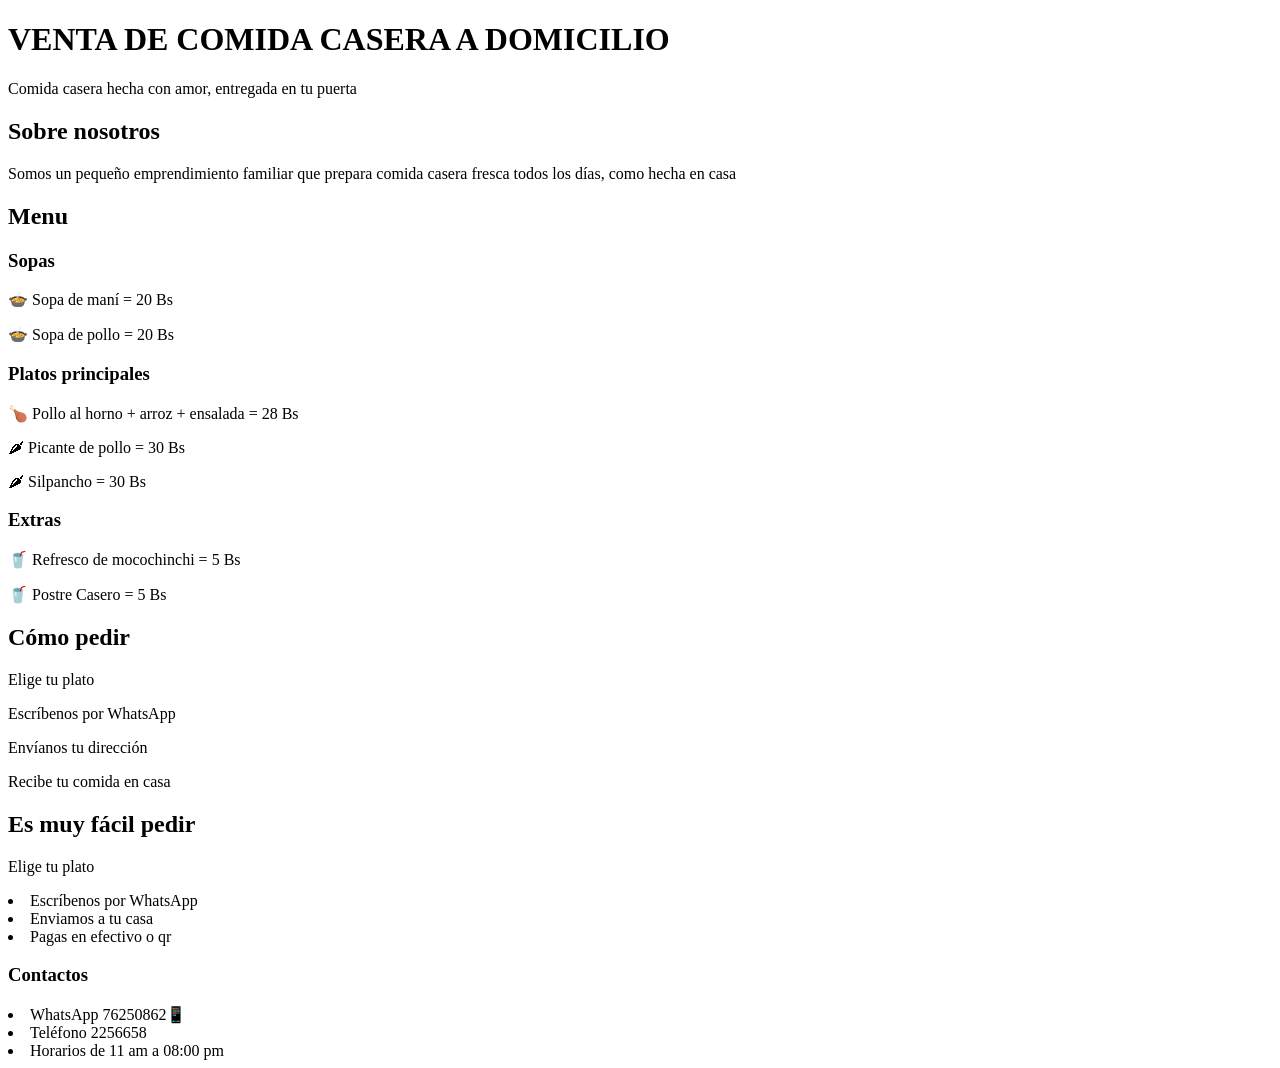
==== index.html @ 7db158ff "segundo cambio" ====
<!DOCTYPE html>
<html lang="es">

<head>
    <meta charset="UTF-8">
    <meta name="viewport" content="width=device-width, initial-scale=1.0">
    <title>MauC</title>
    <link rel="icon" type="image/x-icon" href="https://images.icon-icons.com/1115/PNG/512/1486071980-1_79325.png">
</head>

<body>
    <h1>VENTA DE COMIDA CASERA A DOMICILIO</h1>
        <p>Comida casera hecha con amor, entregada en tu puerta</p>
        <h2>Sobre nosotros</h2>
            <p>Somos un pequeño emprendimiento familiar que prepara comida casera fresca todos los días, como hecha en casa</p>
        <h2>Menu</h2>
            <h3>Sopas</h3>
                <p>🍲 Sopa de maní = 20 Bs</p>
                <p>🍲 Sopa de pollo = 20 Bs</p>
            <h3>Platos principales</h3>
                <p>🍗 Pollo al horno + arroz + ensalada = 28 Bs</p>
                <p>🌶 Picante de pollo = 30 Bs</p>
                <p>🌶 Silpancho = 30 Bs</p>
            <h3>Extras</h3>
                <p>🥤 Refresco de mocochinchi = 5 Bs</p>
                <p>🥤 Postre Casero = 5 Bs</p>
        <h2>Cómo pedir</h2>
            <p> Elige tu plato</p>
            <p> Escríbenos por WhatsApp</p>
            <p> Envíanos tu dirección</p>
            <p> Recibe tu comida en casa</p>
        <h2>Es muy fácil pedir</h2>
        <p>Elige tu plato</p>
        <li>Escríbenos por WhatsApp</li>
        <li>Enviamos a tu casa</li>
        <li>Pagas en efectivo o qr</li>
        <footer>
            <h3>Contactos</h3>
            <li>WhatsApp  76250862📱</li>
            <li>Teléfono 2256658</li>
            <li>Horarios de 11 am a 08:00 pm</li>
        </footer>
        </body>
</html>
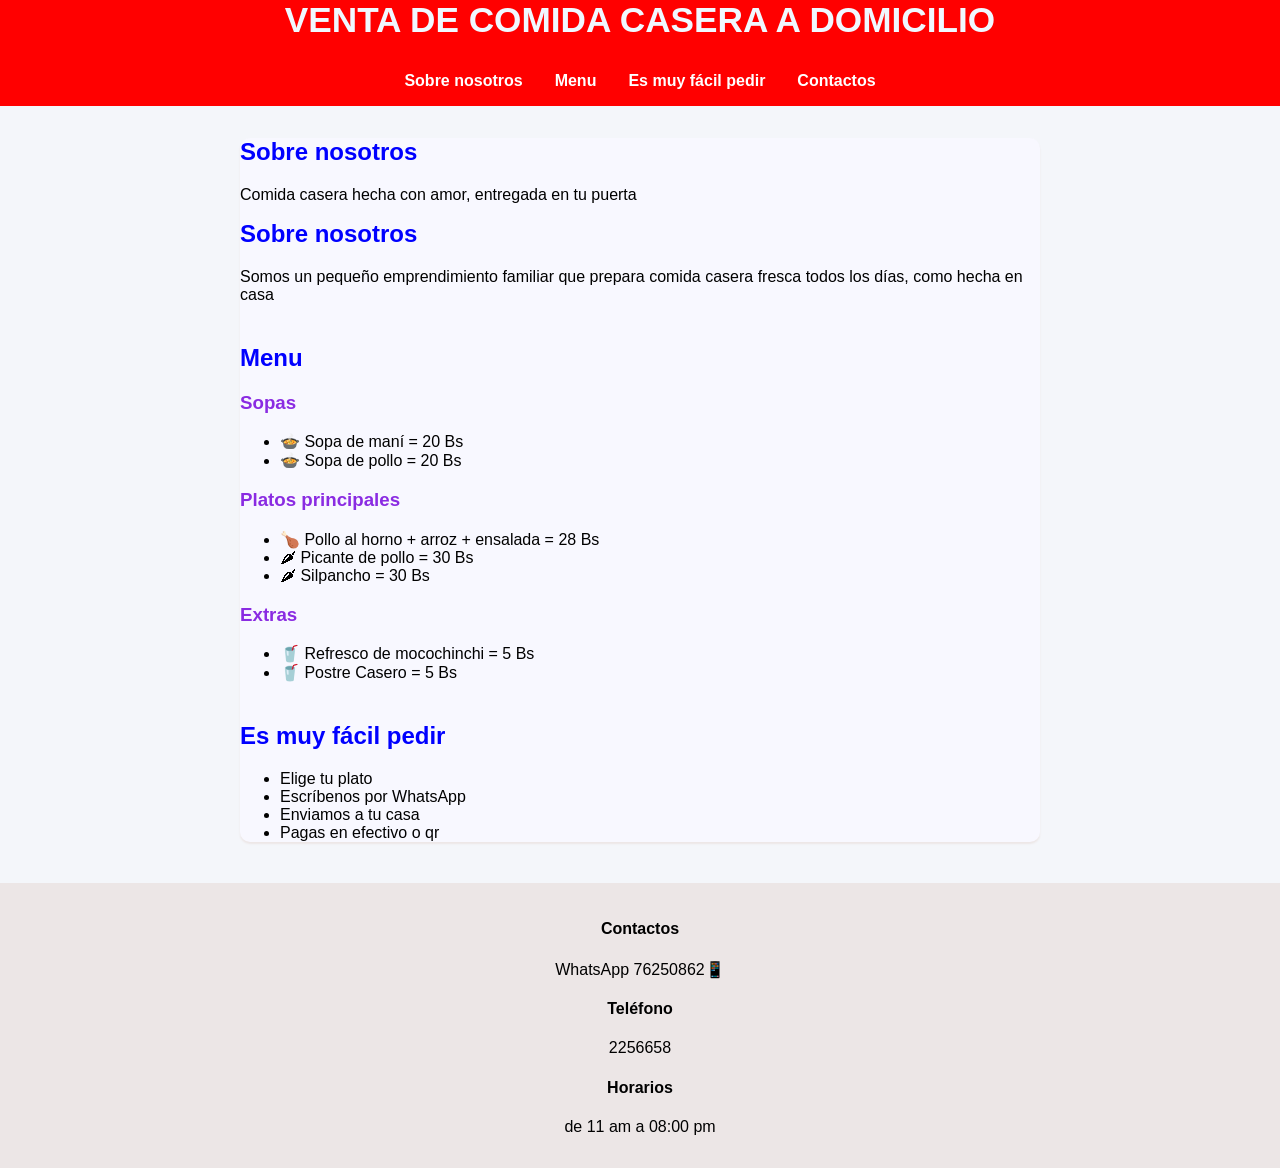
==== commit 500a73c7: "segunda tarea se agrego hoja de estilo css" ====
--- a/index.html
+++ b/index.html
@@ -4,41 +4,66 @@
 <head>
     <meta charset="UTF-8">
     <meta name="viewport" content="width=device-width, initial-scale=1.0">
+    <link rel="stylesheet" href="stiles.css">
     <title>MauC</title>
     <link rel="icon" type="image/x-icon" href="https://images.icon-icons.com/1115/PNG/512/1486071980-1_79325.png">
 </head>
 
 <body>
-    <h1>VENTA DE COMIDA CASERA A DOMICILIO</h1>
+    <header>
+        <nav>
+             <h1>VENTA DE COMIDA CASERA A DOMICILIO</h1>  
+            <ul>
+                <li><a href="#sobre-nosotros">Sobre nosotros</a></li>
+                <li><a href="#menu">Menu</a></li>
+                <li><a href="#facil">Es muy fácil pedir</a></li>
+                <li><a href="#contactos">Contactos</a></li>
+            </ul>
+        </nav>
+    </header>
+    <main>
+        <section id="sobre-nosotros">
+             <h2>Sobre nosotros</h2>
         <p>Comida casera hecha con amor, entregada en tu puerta</p>
         <h2>Sobre nosotros</h2>
             <p>Somos un pequeño emprendimiento familiar que prepara comida casera fresca todos los días, como hecha en casa</p>
-        <h2>Menu</h2>
+        </section>
+        <section id="menu">
+             <h2>Menu</h2>
             <h3>Sopas</h3>
-                <p>🍲 Sopa de maní = 20 Bs</p>
-                <p>🍲 Sopa de pollo = 20 Bs</p>
+                <ul>
+                    <li>🍲 Sopa de maní = 20 Bs</li>
+                    <li>🍲 Sopa de pollo = 20 Bs</li>
+                </ul>                
             <h3>Platos principales</h3>
-                <p>🍗 Pollo al horno + arroz + ensalada = 28 Bs</p>
-                <p>🌶 Picante de pollo = 30 Bs</p>
-                <p>🌶 Silpancho = 30 Bs</p>
+                <ul>
+                    <li>🍗 Pollo al horno + arroz + ensalada = 28 Bs</li>
+                    <li>🌶 Picante de pollo = 30 Bs</li>
+                    <li>🌶 Silpancho = 30 Bs</li>
+                </ul>
             <h3>Extras</h3>
-                <p>🥤 Refresco de mocochinchi = 5 Bs</p>
-                <p>🥤 Postre Casero = 5 Bs</p>
-        <h2>Cómo pedir</h2>
-            <p> Elige tu plato</p>
-            <p> Escríbenos por WhatsApp</p>
-            <p> Envíanos tu dirección</p>
-            <p> Recibe tu comida en casa</p>
-        <h2>Es muy fácil pedir</h2>
-        <p>Elige tu plato</p>
-        <li>Escríbenos por WhatsApp</li>
-        <li>Enviamos a tu casa</li>
-        <li>Pagas en efectivo o qr</li>
+                <ul>
+                    <li>🥤 Refresco de mocochinchi = 5 Bs</li>
+                    <li>🥤 Postre Casero = 5 Bs</li>
+                </ul>                
+        </section>
+        <section id="facil">
+            <h2>Es muy fácil pedir</h2>        
+            <ul>
+                <li>Elige tu plato</li>
+                <li>Escríbenos por WhatsApp</li>
+                <li>Enviamos a tu casa</li>
+                <li>Pagas en efectivo o qr</li>
+            </ul>
+        </section>
+    </main>              
         <footer>
-            <h3>Contactos</h3>
-            <li>WhatsApp  76250862📱</li>
-            <li>Teléfono 2256658</li>
-            <li>Horarios de 11 am a 08:00 pm</li>
+            <h4 id="contactos">Contactos</h4>
+            <p>WhatsApp  76250862📱</p>
+            <h4>Teléfono</h4>
+                 2256658
+            <h4>Horarios</h4>
+            <p>de 11 am a 08:00 pm</p>
         </footer>
         </body>
 </html>
--- a/stiles.css
+++ b/stiles.css
@@ -0,0 +1,61 @@
+body {
+    font-family: 'Segoe UI', Tahoma, Geneva, Verdana, sans-serif;
+    margin: 0;
+    padding: 0;
+    background: #f4f6fa;
+    color: black;
+    background-image: url("https://static.vecteezy.com/system/resources/thumbnails/056/309/847/small/white-paper-flowers-on-a-white-background-photo.jpg");
+}
+header {
+    background-color: red;
+    color: aliceblue;
+    background-image: url("https://static.vecteezy.com/system/resources/previews/003/275/301/non_2x/light-orange-triangle-mosaic-template-vector.jpg");
+}
+nav {
+    display: flex;
+    flex-direction: column;
+    align-items: center;
+}
+nav h1 {
+    margin: 0 0 1rem 0;
+    font-size: 2.2rem;
+}
+nav ul {
+    list-style: none;
+    padding: 0;
+    display: flex;
+    gap: 2rem;
+}
+nav ul li a{
+    color: white;
+    text-decoration: none;
+    font-weight: bold;
+    transition: color 0.2s;
+}
+nav ul li a:hover {
+    color: blue;
+}
+main {
+    max-width: 800px;
+    margin: 2rem auto;
+    background: ghostwhite;
+    border-radius: 10px;
+    box-shadow: 0 2px 2px rgb(236, 230, 230);
+}
+section {
+    margin-bottom: 2.5rem;
+}
+h2{
+    color: blue;
+    margin-top: 0;
+}
+h3 {
+    color: blueviolet;
+}
+footer {
+    text-align: center;
+    padding: 1rem;
+    background: rgb(236, 230, 230);
+    margin-top: 2rem;
+    border-top: 1px solid #f4f6fa;
+}
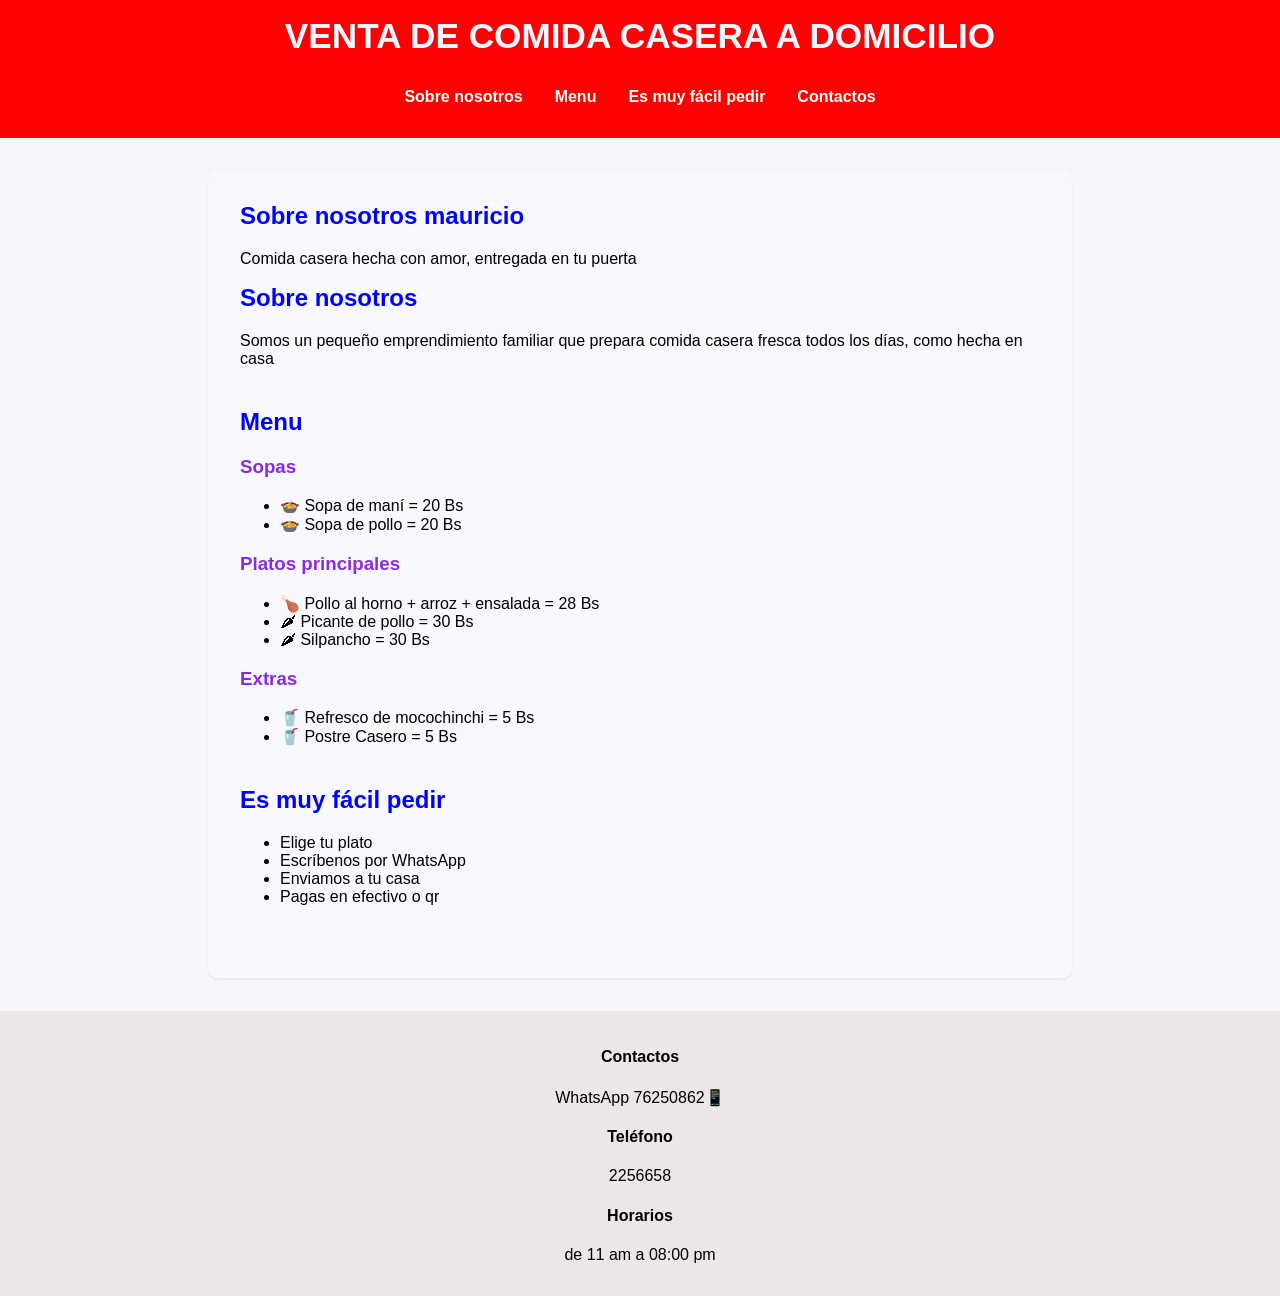
==== commit 2cd2f6db: "modificando probando" ====
--- a/index.html
+++ b/index.html
@@ -23,7 +23,7 @@
     </header>
     <main>
         <section id="sobre-nosotros">
-             <h2>Sobre nosotros</h2>
+             <h2>Sobre nosotros mauricio</h2>
         <p>Comida casera hecha con amor, entregada en tu puerta</p>
         <h2>Sobre nosotros</h2>
             <p>Somos un pequeño emprendimiento familiar que prepara comida casera fresca todos los días, como hecha en casa</p>
--- a/stiles.css
+++ b/stiles.css
@@ -1,3 +1,7 @@
+html {
+    height: 100%;
+    overflow-x: hidden;
+}
 body {
     font-family: 'Segoe UI', Tahoma, Geneva, Verdana, sans-serif;
     margin: 0;
@@ -15,6 +19,7 @@
     display: flex;
     flex-direction: column;
     align-items: center;
+    padding: 1rem;
 }
 nav h1 {
     margin: 0 0 1rem 0;
@@ -41,6 +46,7 @@
     background: ghostwhite;
     border-radius: 10px;
     box-shadow: 0 2px 2px rgb(236, 230, 230);
+    padding: 2rem;
 }
 section {
     margin-bottom: 2.5rem;
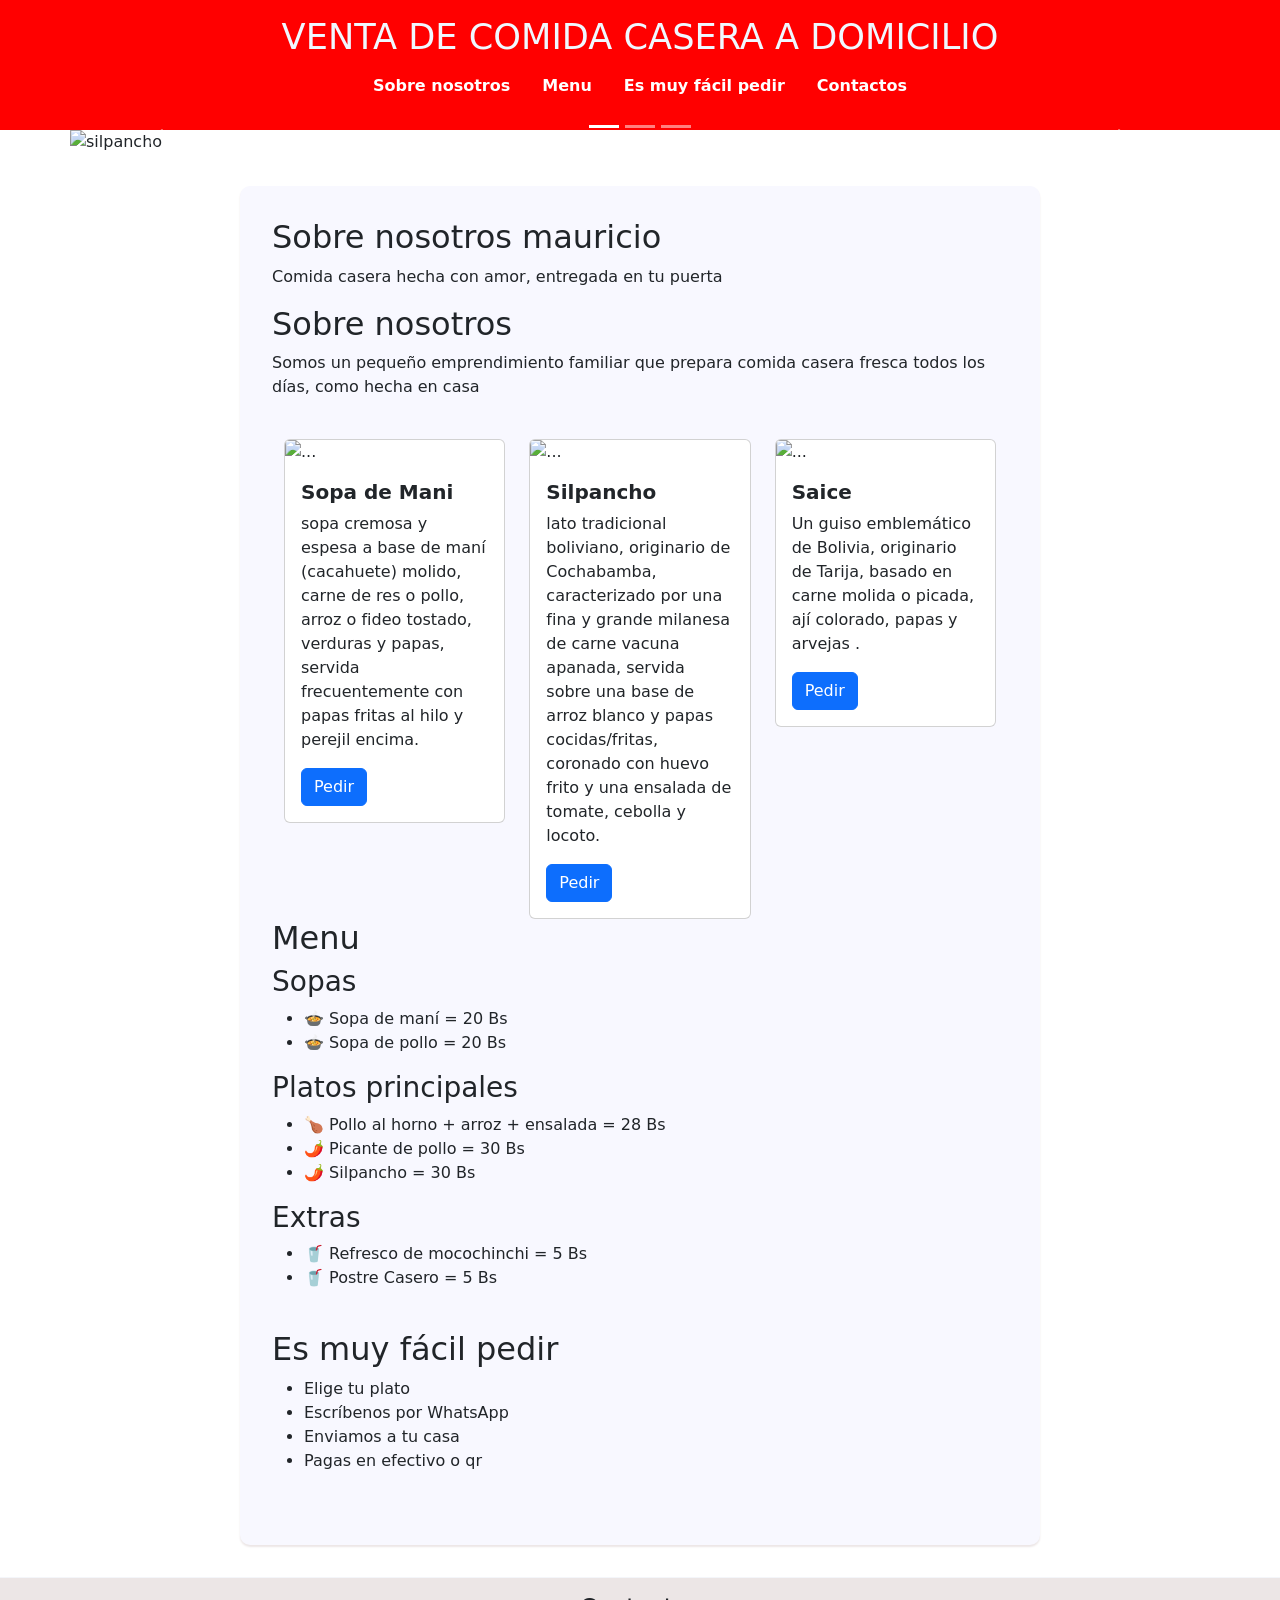
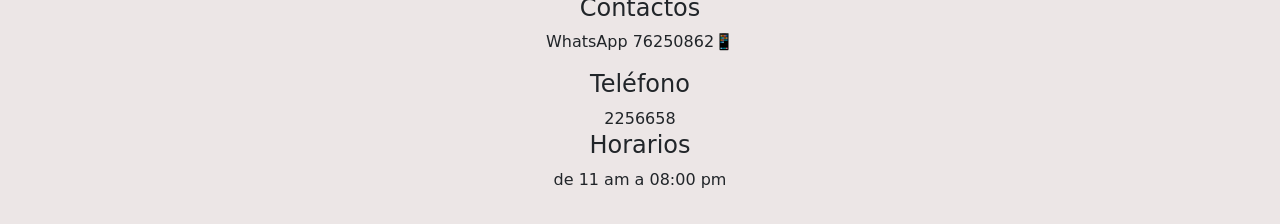
==== commit 19739f0d: "modificando mi pagina web" ====
--- a/index.html
+++ b/index.html
@@ -5,6 +5,8 @@
     <meta charset="UTF-8">
     <meta name="viewport" content="width=device-width, initial-scale=1.0">
     <link rel="stylesheet" href="stiles.css">
+    <link href="https://cdn.jsdelivr.net/npm/bootstrap@5.3.8/dist/css/bootstrap.min.css" rel="stylesheet"
+        integrity="sha384-sRIl4kxILFvY47J16cr9ZwB07vP4J8+LH7qKQnuqkuIAvNWLzeN8tE5YBujZqJLB" crossorigin="anonymous">
     <title>MauC</title>
     <link rel="icon" type="image/x-icon" href="https://images.icon-icons.com/1115/PNG/512/1486071980-1_79325.png">
 </head>
@@ -12,7 +14,7 @@
 <body>
     <header>
         <nav>
-             <h1>VENTA DE COMIDA CASERA A DOMICILIO</h1>  
+            <h1>VENTA DE COMIDA CASERA A DOMICILIO</h1>
             <ul>
                 <li><a href="#sobre-nosotros">Sobre nosotros</a></li>
                 <li><a href="#menu">Menu</a></li>
@@ -21,34 +23,116 @@
             </ul>
         </nav>
     </header>
+    <div class="container p-0">
+        <div id="carouselExampleCaptions" class="carousel slide">
+            <div class="carousel-indicators">
+                <button type="button" data-bs-target="#carouselExampleCaptions" data-bs-slide-to="0" class="active"
+                    aria-current="true" aria-label="Slide 1"></button>
+                <button type="button" data-bs-target="#carouselExampleCaptions" data-bs-slide-to="1"
+                    aria-label="Slide 2"></button>
+                <button type="button" data-bs-target="#carouselExampleCaptions" data-bs-slide-to="2"
+                    aria-label="Slide 3"></button>
+            </div>
+            <div class="carousel-inner">
+                <div class="carousel-item active">
+                    <img src="https://cdn.bolivia.com/gastronomia/2018/01/25/silpancho-boliviano-3574-1.jpg"
+                        class="d-block w-100" alt="silpancho">
+                    <div class="carousel-caption d-none d-md-block">
+                        <h5>First slide label</h5>
+                        <p>Some representative placeholder content for the first slide.</p>
+                    </div>
+                </div>
+                <div class="carousel-item">
+                    <img src="https://i0.wp.com/elcalderoviajero.com/wp-content/uploads/2018/12/pique-a-lo-macho-11.jpg"
+                        class="d-block w-100" alt="pique">
+                    <div class="carousel-caption d-none d-md-block">
+                        <h5>Second slide label</h5>
+                        <p>Some representative placeholder content for the second slide.</p>
+                    </div>
+                </div>
+                <div class="carousel-item">
+                    <img src="https://i.ytimg.com/vi/qBp3x7Uk3rI/hq720.jpg" class="d-block w-100" alt="saice">
+                    <div class="carousel-caption d-none d-md-block">
+                        <h5>Third slide label</h5>
+                        <p>Some representative placeholder content for the third slide.</p>
+                    </div>
+                </div>
+            </div>
+            <button class="carousel-control-prev" type="button" data-bs-target="#carouselExampleCaptions"
+                data-bs-slide="prev">
+                <span class="carousel-control-prev-icon" aria-hidden="true"></span>
+                <span class="visually-hidden">Previous</span>
+            </button>
+            <button class="carousel-control-next" type="button" data-bs-target="#carouselExampleCaptions"
+                data-bs-slide="next">
+                <span class="carousel-control-next-icon" aria-hidden="true"></span>
+                <span class="visually-hidden">Next</span>
+            </button>
+        </div>
+    </div>
     <main>
         <section id="sobre-nosotros">
-             <h2>Sobre nosotros mauricio</h2>
-        <p>Comida casera hecha con amor, entregada en tu puerta</p>
-        <h2>Sobre nosotros</h2>
-            <p>Somos un pequeño emprendimiento familiar que prepara comida casera fresca todos los días, como hecha en casa</p>
+            <h2>Sobre nosotros mauricio</h2>
+            <p>Comida casera hecha con amor, entregada en tu puerta</p>
+            <h2>Sobre nosotros</h2>
+            <p>Somos un pequeño emprendimiento familiar que prepara comida casera fresca todos los días, como hecha en
+                casa</p>
         </section>
         <section id="menu">
-             <h2>Menu</h2>
+            <div class="container">
+                <div class="row">
+                    <div class="col">
+                        <div class="card" style="width: 100%;">
+                            <img src="https://i.pinimg.com/736x/18/eb/53/18eb535a73d0c24fdf008574b5626168.jpg" class="card-img-top" alt="...">
+                            <div class="card-body">
+                                <h5 class="card-title"><b>Sopa de Mani</b></h5>
+                                <p class="card-text">sopa cremosa y espesa a base de maní (cacahuete) molido, carne de res o pollo, arroz o fideo tostado, verduras y papas, servida frecuentemente con papas fritas al hilo y perejil encima.</p>
+                                <a href="#" class="btn btn-primary">Pedir</a>
+                            </div>
+                        </div>
+                    </div>
+                    <div class="col">
+                        <div class="card" style="width: 100%;">
+                            <img src="https://www.recetas.com.bo/sites/default/files/2019-11/silpancho-0416.jpg" class="card-img-top" alt="...">
+                            <div class="card-body">
+                                <h5 class="card-title"><b>Silpancho</b></h5>
+                                <p class="card-text">lato tradicional boliviano, originario de Cochabamba, caracterizado por una fina y grande milanesa de carne vacuna apanada, servida sobre una base de arroz blanco y papas cocidas/fritas, coronado con huevo frito y una ensalada de tomate, cebolla y locoto.</p>
+                                <a href="#" class="btn btn-primary">Pedir</a>
+                            </div>
+                        </div>
+                    </div>
+                    <div class="col">
+                        <div class="card" style="width: 100%;">
+                            <img src="https://encrypted-tbn0.gstatic.com/images?q=tbn:ANd9GcSExog9b2rKtKPR8MQS4eCLX9C6cNT2E5UopQ&s" class="card-img-top" alt="...">
+                            <div class="card-body">
+                                <h5 class="card-title"><b>Saice</b></h5>
+                                <p class="card-text">Un guiso emblemático de Bolivia, originario de Tarija, basado en carne molida o picada, ají colorado, papas y arvejas .</p>
+                                <a href="#" class="btn btn-primary">Pedir</a>
+                            </div>
+                        </div>
+                    </div>
+                </div>
+            </div>
+            <h2>Menu</h2>
             <h3>Sopas</h3>
-                <ul>
-                    <li>🍲 Sopa de maní = 20 Bs</li>
-                    <li>🍲 Sopa de pollo = 20 Bs</li>
-                </ul>                
+            <ul>
+                <li>🍲 Sopa de maní = 20 Bs</li>
+                <li>🍲 Sopa de pollo = 20 Bs</li>
+            </ul>
             <h3>Platos principales</h3>
-                <ul>
-                    <li>🍗 Pollo al horno + arroz + ensalada = 28 Bs</li>
-                    <li>🌶 Picante de pollo = 30 Bs</li>
-                    <li>🌶 Silpancho = 30 Bs</li>
-                </ul>
+            <ul>
+                <li>🍗 Pollo al horno + arroz + ensalada = 28 Bs</li>
+                <li>🌶 Picante de pollo = 30 Bs</li>
+                <li>🌶 Silpancho = 30 Bs</li>
+            </ul>
             <h3>Extras</h3>
-                <ul>
-                    <li>🥤 Refresco de mocochinchi = 5 Bs</li>
-                    <li>🥤 Postre Casero = 5 Bs</li>
-                </ul>                
+            <ul>
+                <li>🥤 Refresco de mocochinchi = 5 Bs</li>
+                <li>🥤 Postre Casero = 5 Bs</li>
+            </ul>
         </section>
         <section id="facil">
-            <h2>Es muy fácil pedir</h2>        
+            <h2>Es muy fácil pedir</h2>
             <ul>
                 <li>Elige tu plato</li>
                 <li>Escríbenos por WhatsApp</li>
@@ -56,14 +140,18 @@
                 <li>Pagas en efectivo o qr</li>
             </ul>
         </section>
-    </main>              
-        <footer>
-            <h4 id="contactos">Contactos</h4>
-            <p>WhatsApp  76250862📱</p>
-            <h4>Teléfono</h4>
-                 2256658
-            <h4>Horarios</h4>
-            <p>de 11 am a 08:00 pm</p>
-        </footer>
-        </body>
+    </main>
+    <footer>
+        <h4 id="contactos">Contactos</h4>
+        <p>WhatsApp 76250862📱</p>
+        <h4>Teléfono</h4>
+        2256658
+        <h4>Horarios</h4>
+        <p>de 11 am a 08:00 pm</p>
+    </footer>
+    <script src="https://cdn.jsdelivr.net/npm/bootstrap@5.3.8/dist/js/bootstrap.bundle.min.js"
+        integrity="sha384-FKyoEForCGlyvwx9Hj09JcYn3nv7wiPVlz7YYwJrWVcXK/BmnVDxM+D2scQbITxI"
+        crossorigin="anonymous"></script>
+</body>
+
 </html>
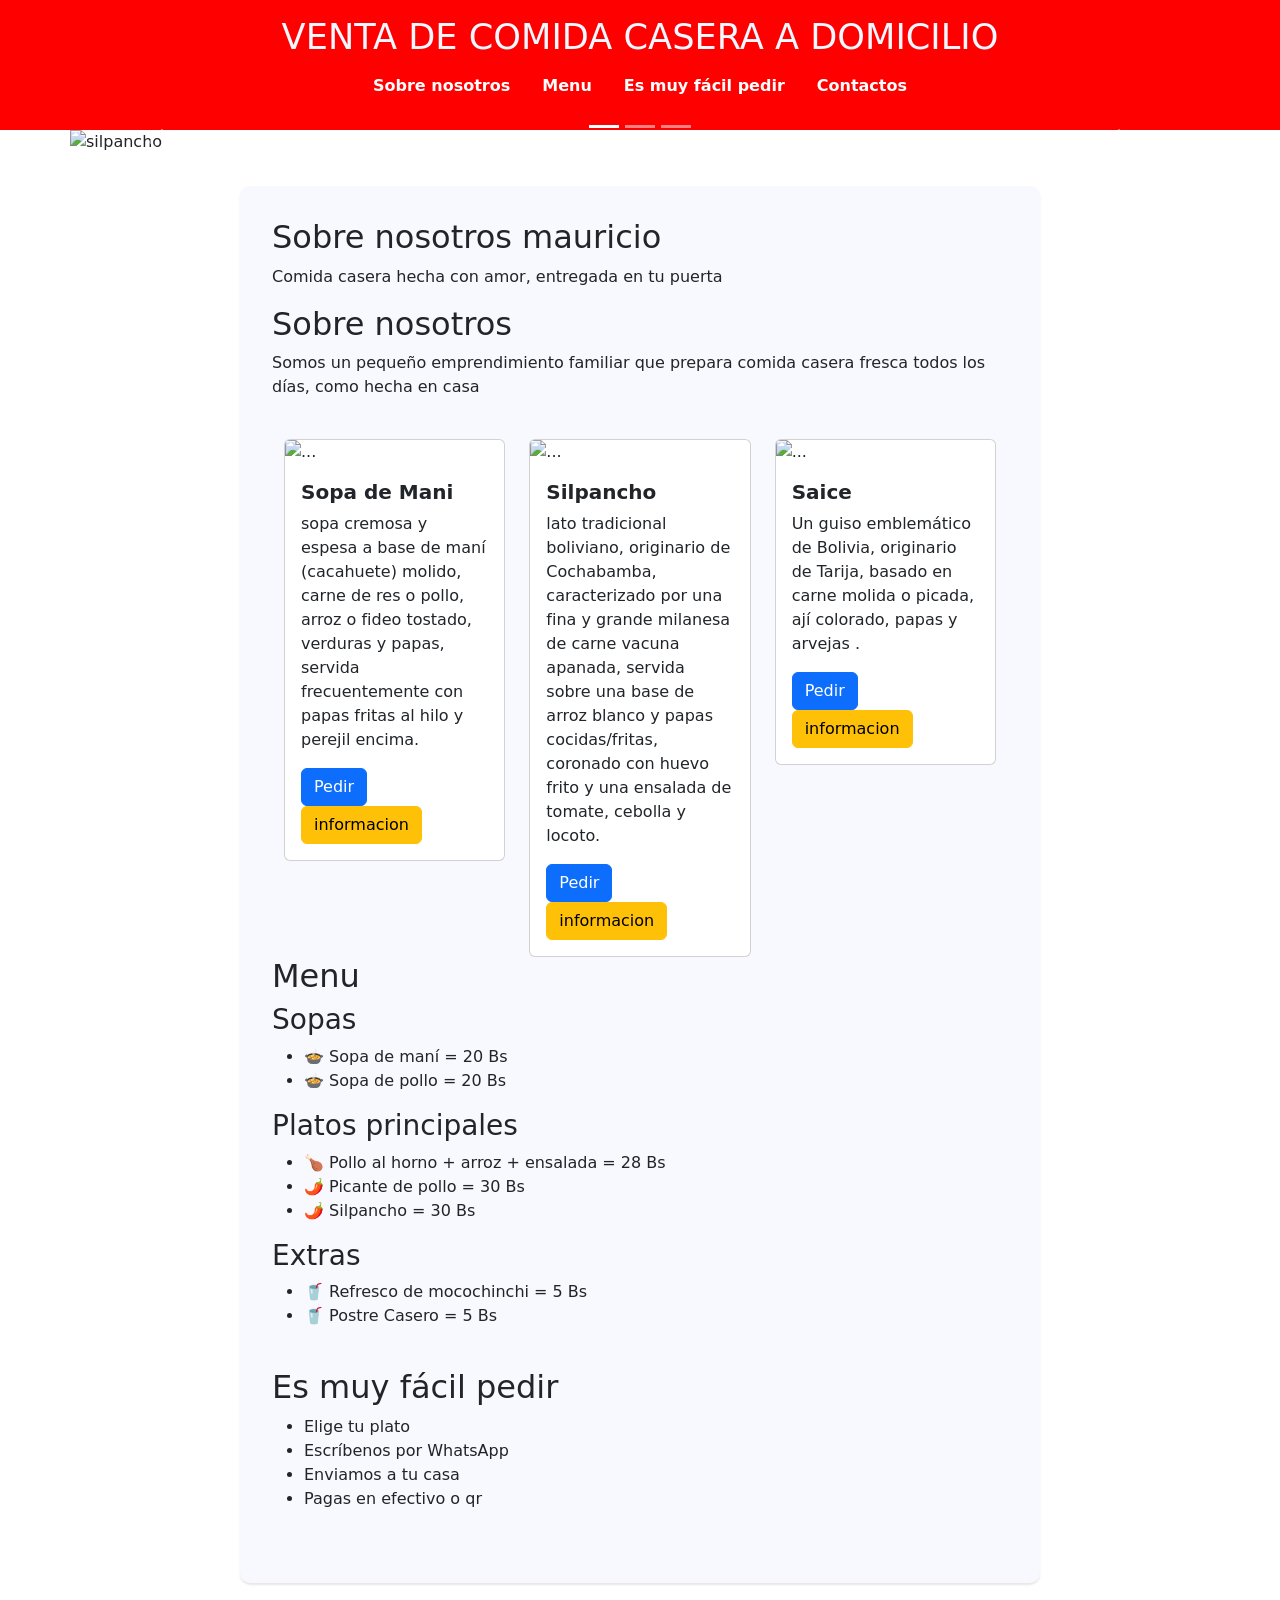
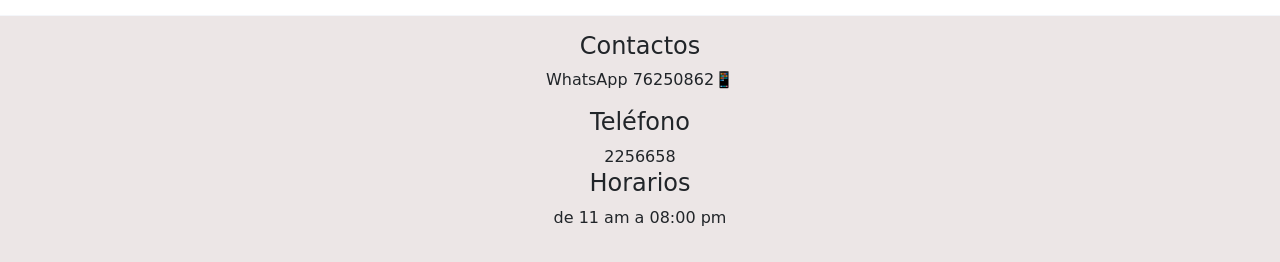
==== commit 81d681a0: "modificando index" ====
--- a/index.html
+++ b/index.html
@@ -88,6 +88,7 @@
                                 <h5 class="card-title"><b>Sopa de Mani</b></h5>
                                 <p class="card-text">sopa cremosa y espesa a base de maní (cacahuete) molido, carne de res o pollo, arroz o fideo tostado, verduras y papas, servida frecuentemente con papas fritas al hilo y perejil encima.</p>
                                 <a href="#" class="btn btn-primary">Pedir</a>
+                                <a href="#" class="btn btn-warning">informacion</a>
                             </div>
                         </div>
                     </div>
@@ -98,6 +99,7 @@
                                 <h5 class="card-title"><b>Silpancho</b></h5>
                                 <p class="card-text">lato tradicional boliviano, originario de Cochabamba, caracterizado por una fina y grande milanesa de carne vacuna apanada, servida sobre una base de arroz blanco y papas cocidas/fritas, coronado con huevo frito y una ensalada de tomate, cebolla y locoto.</p>
                                 <a href="#" class="btn btn-primary">Pedir</a>
+                                <a href="#" class="btn btn-warning">informacion</a>
                             </div>
                         </div>
                     </div>
@@ -108,6 +110,7 @@
                                 <h5 class="card-title"><b>Saice</b></h5>
                                 <p class="card-text">Un guiso emblemático de Bolivia, originario de Tarija, basado en carne molida o picada, ají colorado, papas y arvejas .</p>
                                 <a href="#" class="btn btn-primary">Pedir</a>
+                                <a href="#" class="btn btn-warning">informacion</a>
                             </div>
                         </div>
                     </div>
@@ -152,6 +155,7 @@
     <script src="https://cdn.jsdelivr.net/npm/bootstrap@5.3.8/dist/js/bootstrap.bundle.min.js"
         integrity="sha384-FKyoEForCGlyvwx9Hj09JcYn3nv7wiPVlz7YYwJrWVcXK/BmnVDxM+D2scQbITxI"
         crossorigin="anonymous"></script>
+    <script src="javascript.js"></script>
 </body>
 
 </html>
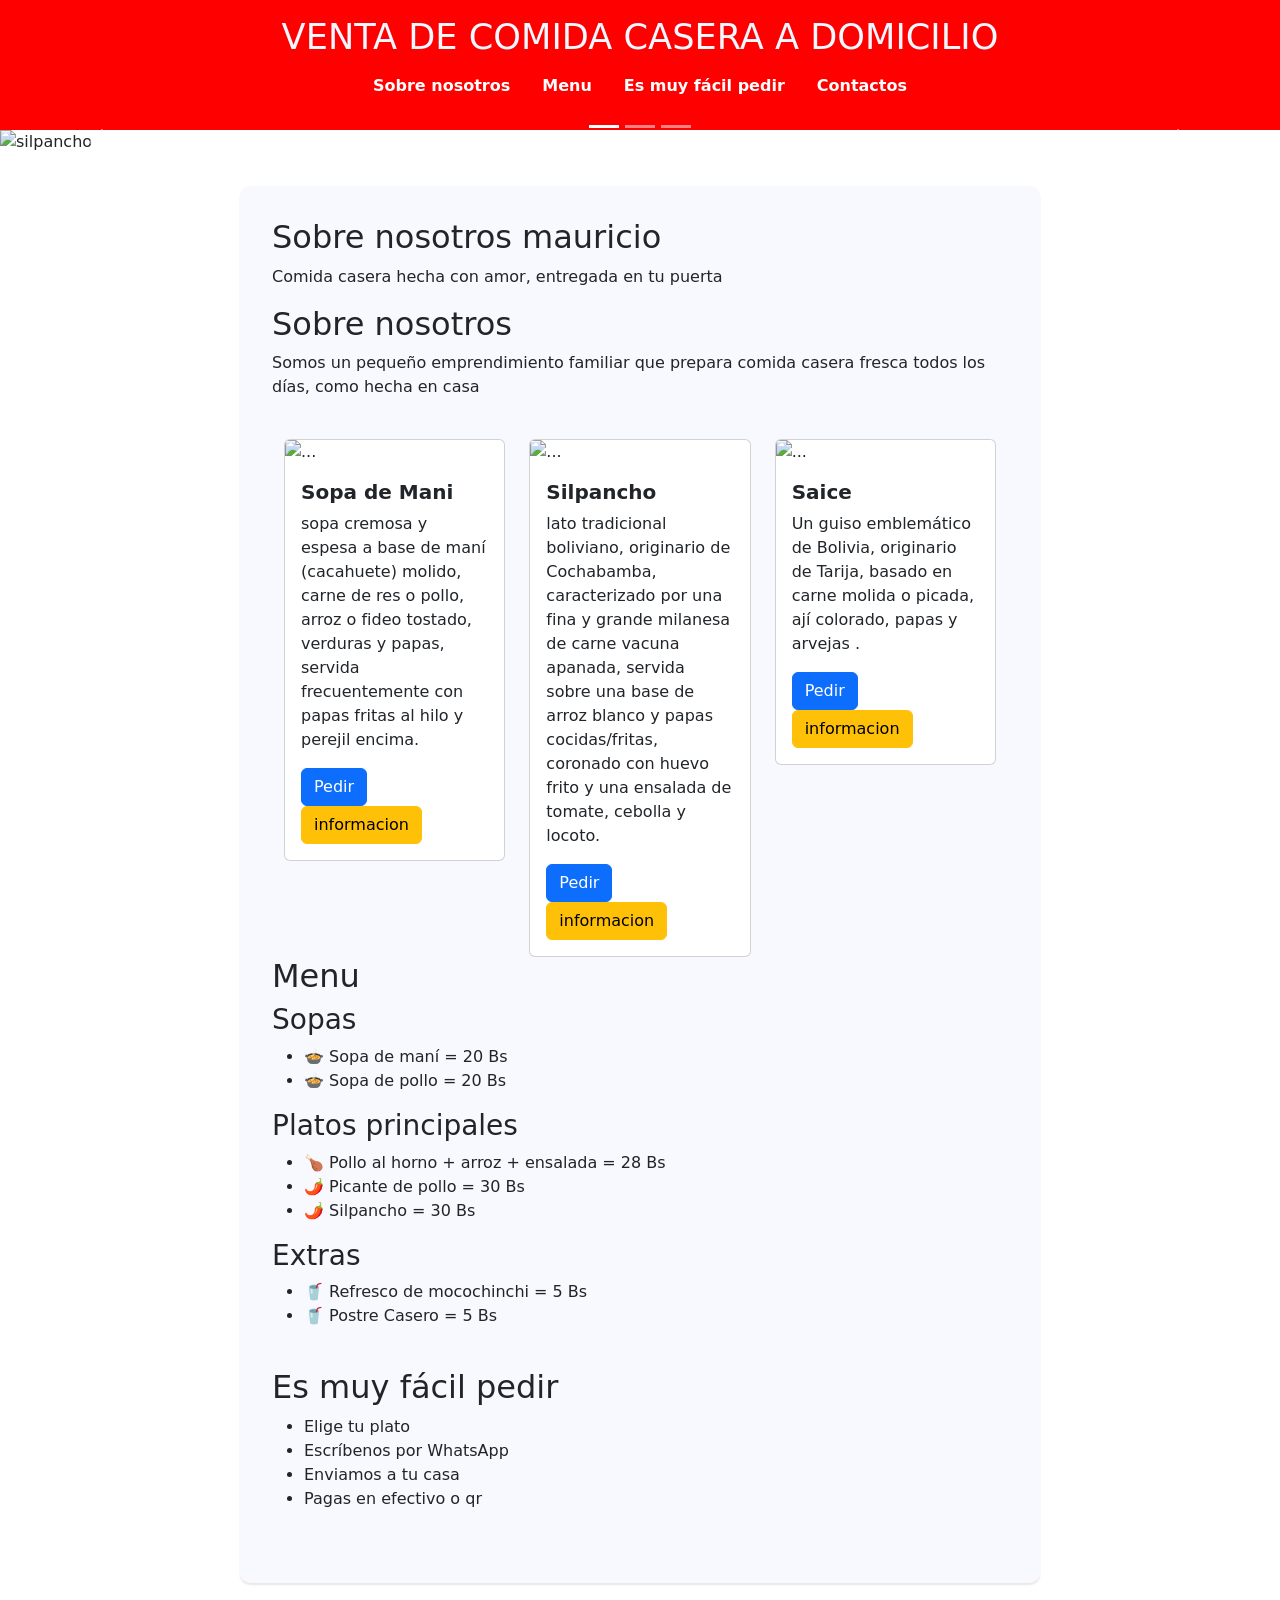
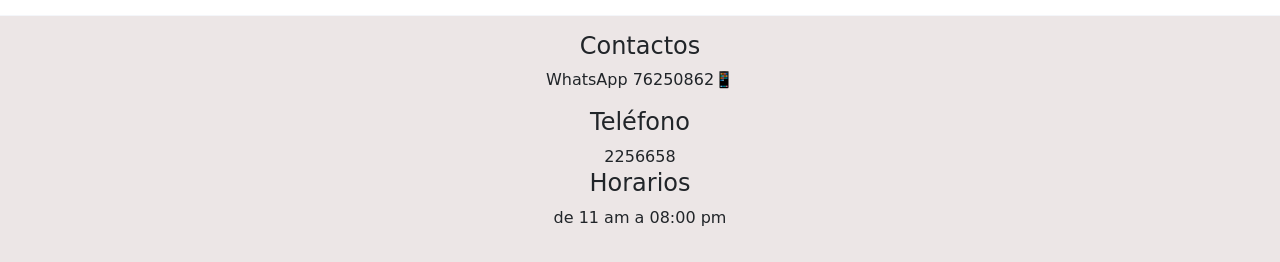
==== commit 178ce501: "modificando index" ====
--- a/index.html
+++ b/index.html
@@ -23,7 +23,7 @@
             </ul>
         </nav>
     </header>
-    <div class="container p-0">
+  
         <div id="carouselExampleCaptions" class="carousel slide">
             <div class="carousel-indicators">
                 <button type="button" data-bs-target="#carouselExampleCaptions" data-bs-slide-to="0" class="active"
@@ -36,25 +36,25 @@
             <div class="carousel-inner">
                 <div class="carousel-item active">
                     <img src="https://cdn.bolivia.com/gastronomia/2018/01/25/silpancho-boliviano-3574-1.jpg"
-                        class="d-block w-100" alt="silpancho">
+                        class="d-block w-100 shadow" alt="silpancho">
                     <div class="carousel-caption d-none d-md-block">
-                        <h5>First slide label</h5>
-                        <p>Some representative placeholder content for the first slide.</p>
+                        <h5><b>Silpancho Cochabambino</b></h5>
+                        <p>Ven y disfruta nuestro delicioso silpancho preparado con mucho amor en cada bocado.</p>
                     </div>
                 </div>
                 <div class="carousel-item">
                     <img src="https://i0.wp.com/elcalderoviajero.com/wp-content/uploads/2018/12/pique-a-lo-macho-11.jpg"
-                        class="d-block w-100" alt="pique">
+                        class="d-block w-100 shadow" alt="pique">
                     <div class="carousel-caption d-none d-md-block">
-                        <h5>Second slide label</h5>
-                        <p>Some representative placeholder content for the second slide.</p>
+                        <h5><b>Pique Macho</b></h5>
+                        <p>Ven y disfruta un delicioso pique macho, preparado con mucho sabor y pasión en cada bocado.</p>
                     </div>
                 </div>
                 <div class="carousel-item">
-                    <img src="https://i.ytimg.com/vi/qBp3x7Uk3rI/hq720.jpg" class="d-block w-100" alt="saice">
+                    <img src="https://i.ytimg.com/vi/qBp3x7Uk3rI/hq720.jpg" class="d-block w-100 shadow" alt="saice">
                     <div class="carousel-caption d-none d-md-block">
-                        <h5>Third slide label</h5>
-                        <p>Some representative placeholder content for the third slide.</p>
+                        <h5><b>Saice</b></h5>
+                        <p>Ven y disfruta un delicioso Saice tarijeño.</p>
                     </div>
                 </div>
             </div>
@@ -69,7 +69,7 @@
                 <span class="visually-hidden">Next</span>
             </button>
         </div>
-    </div>
+ 
     <main>
         <section id="sobre-nosotros">
             <h2>Sobre nosotros mauricio</h2>
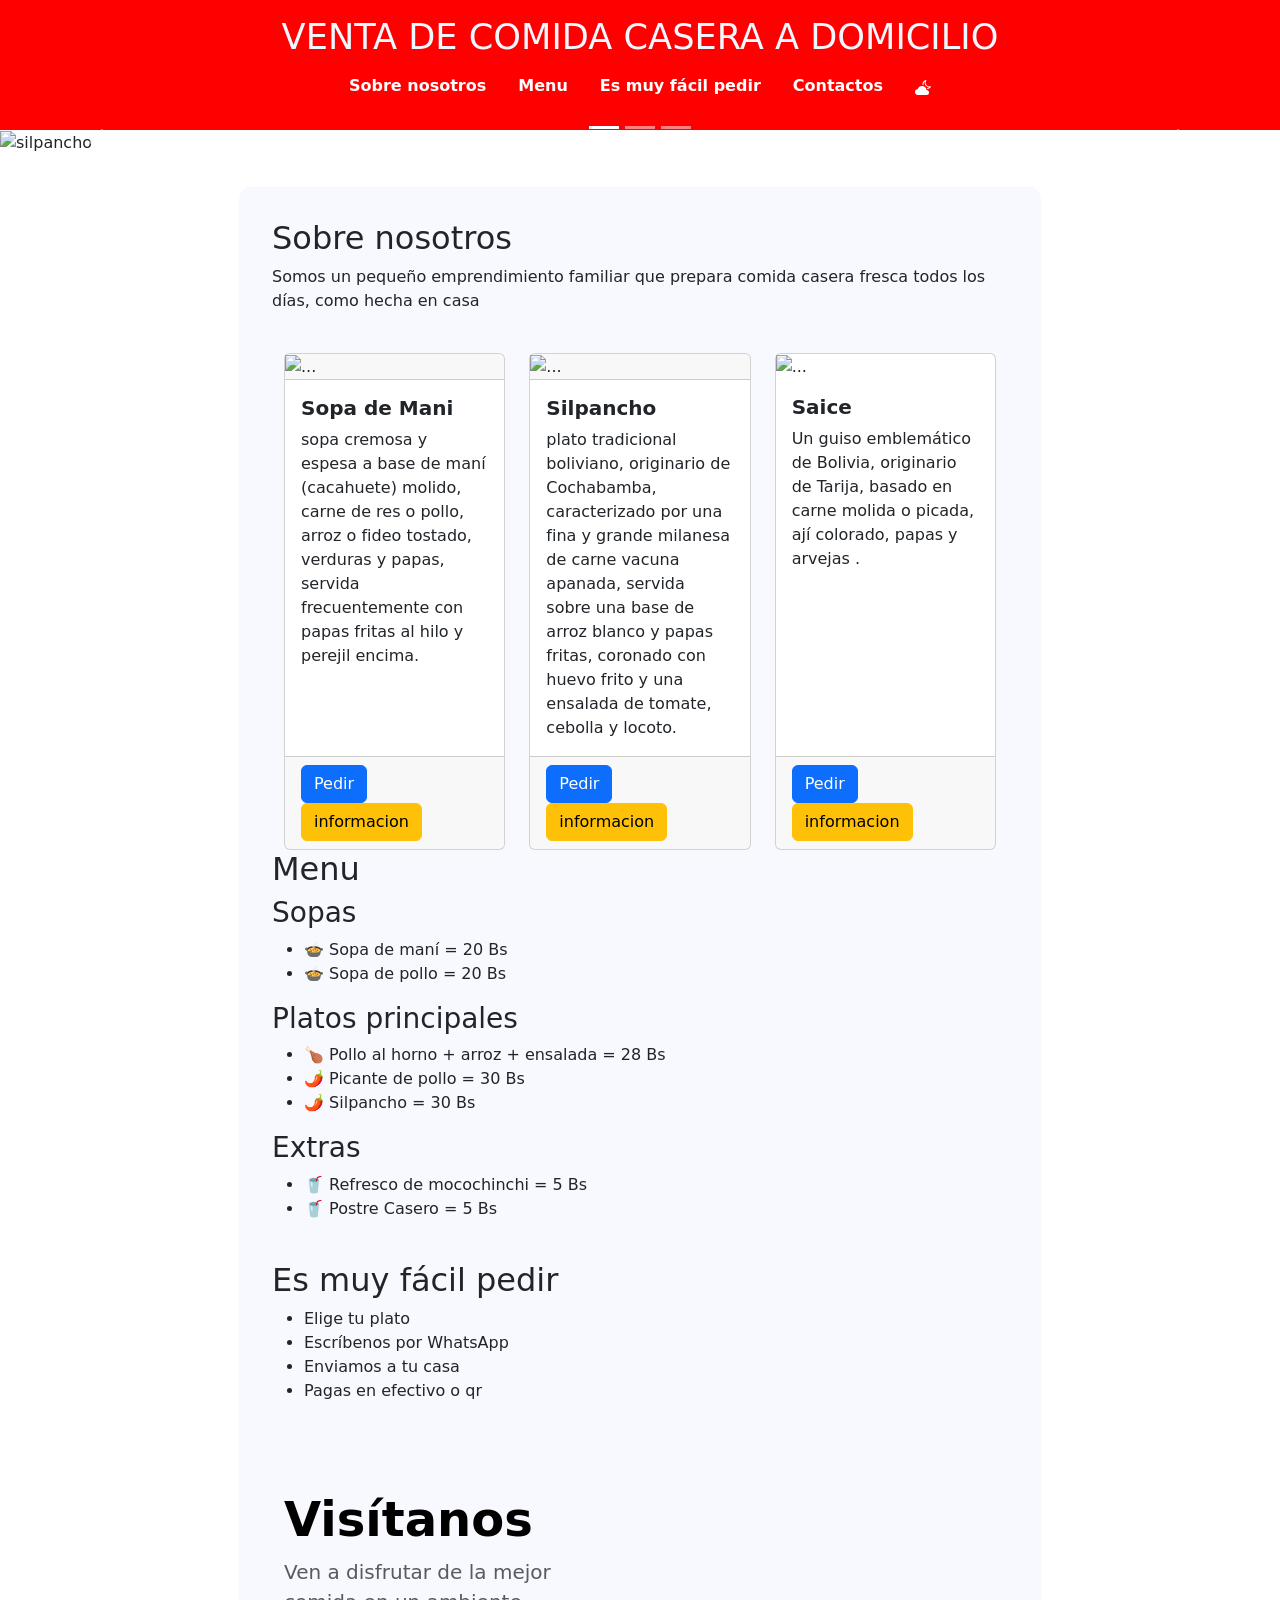
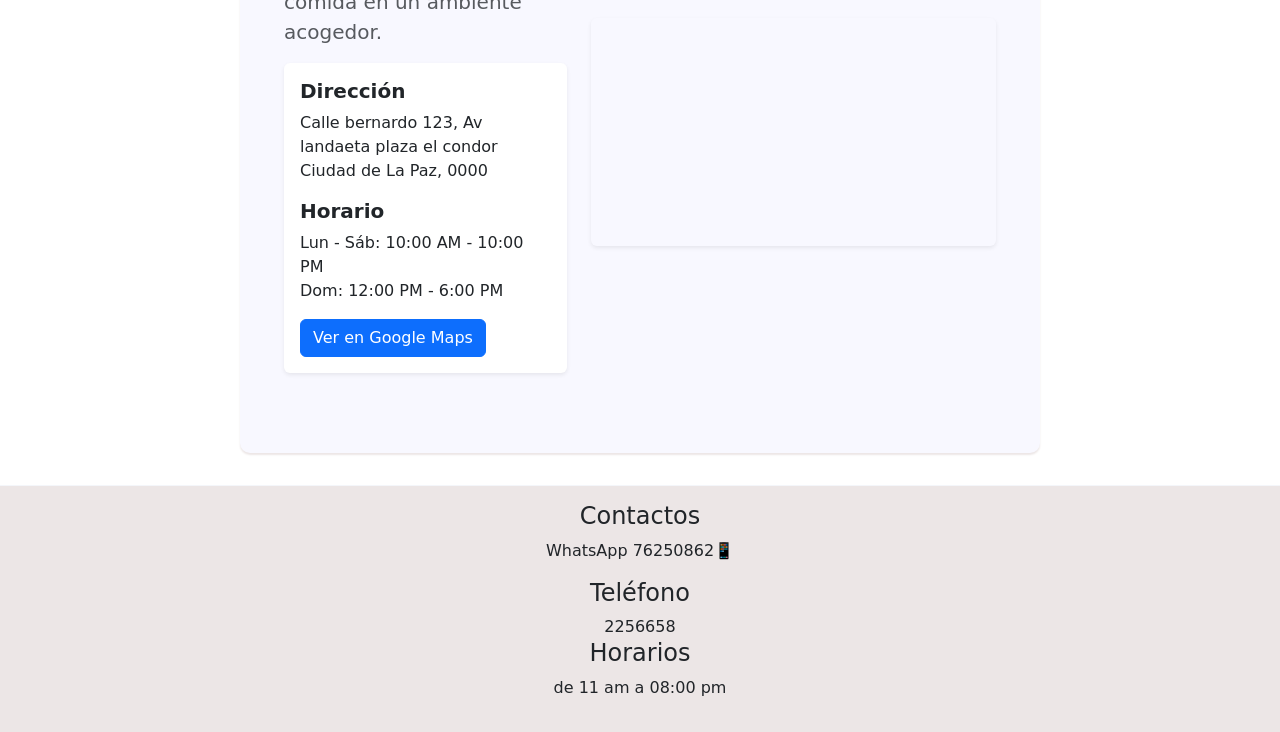
==== commit 79183df1: "modificando index para presentacion" ====
--- a/index.html
+++ b/index.html
@@ -20,10 +20,19 @@
                 <li><a href="#menu">Menu</a></li>
                 <li><a href="#facil">Es muy fácil pedir</a></li>
                 <li><a href="#contactos">Contactos</a></li>
-            </ul>
+                <li><a href="#darkmode">
+                        <svg xmlns="http://www.w3.org/2000/svg" width="16" height="16" fill="currentColor"
+                            class="bi bi-cloud-moon-fill" viewBox="0 0 16 16">
+                            <path d="M11.473 11a4.5 4.5 0 0 0-8.72-.99A3 3 0 0 0 3 16h8.5a2.5 2.5 0 0 0 0-5z" />
+                            <path
+                                d="M11.286 1.778a.5.5 0 0 0-.565-.755 4.595 4.595 0 0 0-3.18 5.003 5.5 5.5 0 0 1 1.055.209A3.6 3.6 0 0 1 9.83 2.617a4.593 4.593 0 0 0 4.31 5.744 3.58 3.58 0 0 1-2.241.634q.244.477.394 1a4.59 4.59 0 0 0 3.624-2.04.5.5 0 0 0-.565-.755 3.593 3.593 0 0 1-4.065-5.422z" />
+                        </svg>
+                    </a></li>
+            </ul>
+
         </nav>
     </header>
-  
+    <div class="container-fluid p-0">
         <div id="carouselExampleCaptions" class="carousel slide">
             <div class="carousel-indicators">
                 <button type="button" data-bs-target="#carouselExampleCaptions" data-bs-slide-to="0" class="active"
@@ -36,7 +45,7 @@
             <div class="carousel-inner">
                 <div class="carousel-item active">
                     <img src="https://cdn.bolivia.com/gastronomia/2018/01/25/silpancho-boliviano-3574-1.jpg"
-                        class="d-block w-100 shadow" alt="silpancho">
+                        class="img-fluid img-uniforme" alt="silpancho">
                     <div class="carousel-caption d-none d-md-block">
                         <h5><b>Silpancho Cochabambino</b></h5>
                         <p>Ven y disfruta nuestro delicioso silpancho preparado con mucho amor en cada bocado.</p>
@@ -44,14 +53,15 @@
                 </div>
                 <div class="carousel-item">
                     <img src="https://i0.wp.com/elcalderoviajero.com/wp-content/uploads/2018/12/pique-a-lo-macho-11.jpg"
-                        class="d-block w-100 shadow" alt="pique">
+                        class="img-fluid img-uniforme" alt="pique">
                     <div class="carousel-caption d-none d-md-block">
                         <h5><b>Pique Macho</b></h5>
-                        <p>Ven y disfruta un delicioso pique macho, preparado con mucho sabor y pasión en cada bocado.</p>
+                        <p>Ven y disfruta un delicioso pique macho, preparado con mucho sabor y pasión en cada bocado.
+                        </p>
                     </div>
                 </div>
                 <div class="carousel-item">
-                    <img src="https://i.ytimg.com/vi/qBp3x7Uk3rI/hq720.jpg" class="d-block w-100 shadow" alt="saice">
+                    <img src="https://i.ytimg.com/vi/qBp3x7Uk3rI/hq720.jpg" class="img-fluid img-uniforme" alt="saice">
                     <div class="carousel-caption d-none d-md-block">
                         <h5><b>Saice</b></h5>
                         <p>Ven y disfruta un delicioso Saice tarijeño.</p>
@@ -69,11 +79,9 @@
                 <span class="visually-hidden">Next</span>
             </button>
         </div>
- 
+    </div>
     <main>
         <section id="sobre-nosotros">
-            <h2>Sobre nosotros mauricio</h2>
-            <p>Comida casera hecha con amor, entregada en tu puerta</p>
             <h2>Sobre nosotros</h2>
             <p>Somos un pequeño emprendimiento familiar que prepara comida casera fresca todos los días, como hecha en
                 casa</p>
@@ -82,35 +90,60 @@
             <div class="container">
                 <div class="row">
                     <div class="col">
-                        <div class="card" style="width: 100%;">
-                            <img src="https://i.pinimg.com/736x/18/eb/53/18eb535a73d0c24fdf008574b5626168.jpg" class="card-img-top" alt="...">
+                        <div class="card h-100" style="width: 100%;">
+                            <div class="card-header p-0">
+                                <img src="https://i.pinimg.com/736x/18/eb/53/18eb535a73d0c24fdf008574b5626168.jpg"
+                                    class="img-fluid img-uniforme" alt="...">
+                            </div>
                             <div class="card-body">
                                 <h5 class="card-title"><b>Sopa de Mani</b></h5>
-                                <p class="card-text">sopa cremosa y espesa a base de maní (cacahuete) molido, carne de res o pollo, arroz o fideo tostado, verduras y papas, servida frecuentemente con papas fritas al hilo y perejil encima.</p>
-                                <a href="#" class="btn btn-primary">Pedir</a>
-                                <a href="#" class="btn btn-warning">informacion</a>
+                                <p class="card-text">sopa cremosa y espesa a base de maní (cacahuete) molido, carne de
+                                    res o pollo, arroz o fideo tostado, verduras y papas, servida frecuentemente con
+                                    papas fritas al hilo y perejil encima.</p>
+                            </div>
+                            <div class="card-footer">
+                                <a href="https://wa.me/59176250862?text=Hola,%20quisiera%20más%20información"
+                                    class="btn btn-primary">Pedir</a>
+                                <a href="https://facebook.com" class="btn btn-warning">informacion</a>
                             </div>
                         </div>
                     </div>
                     <div class="col">
-                        <div class="card" style="width: 100%;">
-                            <img src="https://www.recetas.com.bo/sites/default/files/2019-11/silpancho-0416.jpg" class="card-img-top" alt="...">
+                        <div class="card h-100" style="width: 100%;">
+                            <div class="card-header p-0">
+                                <img src="https://www.recetas.com.bo/sites/default/files/2019-11/silpancho-0416.jpg"
+                                    class="img-fluid img-uniforme" alt="...">
+                            </div>
                             <div class="card-body">
                                 <h5 class="card-title"><b>Silpancho</b></h5>
-                                <p class="card-text">lato tradicional boliviano, originario de Cochabamba, caracterizado por una fina y grande milanesa de carne vacuna apanada, servida sobre una base de arroz blanco y papas cocidas/fritas, coronado con huevo frito y una ensalada de tomate, cebolla y locoto.</p>
-                                <a href="#" class="btn btn-primary">Pedir</a>
-                                <a href="#" class="btn btn-warning">informacion</a>
+                                <p class="card-text">plato tradicional boliviano, originario de Cochabamba,
+                                    caracterizado
+                                    por una fina y grande milanesa de carne vacuna apanada, servida sobre una base de
+                                    arroz blanco y papas fritas, coronado con huevo frito y una ensalada de
+                                    tomate, cebolla y locoto.</p>
+                            </div>
+                            <div class="card-footer">
+                                <a href="https://wa.me/59176250862?text=Hola,%20quisiera%20más%20información"
+                                    class="btn btn-primary">Pedir</a>
+                                <a href="https://facebook.com" class="btn btn-warning">informacion</a>
                             </div>
                         </div>
                     </div>
                     <div class="col">
-                        <div class="card" style="width: 100%;">
-                            <img src="https://encrypted-tbn0.gstatic.com/images?q=tbn:ANd9GcSExog9b2rKtKPR8MQS4eCLX9C6cNT2E5UopQ&s" class="card-img-top" alt="...">
+                        <div class="card h-100" style="width: 100%;">
+                            <div card-header p-0>
+                                <img src="https://encrypted-tbn0.gstatic.com/images?q=tbn:ANd9GcSExog9b2rKtKPR8MQS4eCLX9C6cNT2E5UopQ&s"
+                                    class="img-fluid img-uniforme" alt="...">
+                            </div>
                             <div class="card-body">
                                 <h5 class="card-title"><b>Saice</b></h5>
-                                <p class="card-text">Un guiso emblemático de Bolivia, originario de Tarija, basado en carne molida o picada, ají colorado, papas y arvejas .</p>
-                                <a href="#" class="btn btn-primary">Pedir</a>
-                                <a href="#" class="btn btn-warning">informacion</a>
+                                <p class="card-text">Un guiso emblemático de Bolivia, originario de Tarija, basado en
+                                    carne molida o picada, ají colorado, papas y arvejas .</p>
+                            </div>
+                            <div class="card-footer">
+                                <a href="https://wa.me/59176250862?text=Hola,%20quisiera%20más%20información"
+                                    class="btn btn-primary">Pedir</a>
+                                <a href="https://facebook.com" class="btn btn-warning ">informacion</a>
                             </div>
                         </div>
                     </div>
@@ -143,6 +176,38 @@
                 <li>Pagas en efectivo o qr</li>
             </ul>
         </section>
+        <div class="container py-5">
+            <div class="row g-4 align-items-center">
+                <div class="col-lg-5">
+                    <h2 class="display-5 fw-bold text-body-emphasis">Visítanos</h2>
+                    <p class="lead text-muted">Ven a disfrutar de la mejor comida en un ambiente acogedor.</p>
+                    <div class="card shadow-sm border-0">
+                        <div class="card-body">
+                            <h5 class="card-title fw-semibold">Dirección</h5>
+                            <p class="card-text">
+                                Calle bernardo 123, Av landaeta plaza el condor<br>
+                                Ciudad de La Paz, 0000
+                            </p>
+                            <h5 class="card-title fw-semibold">Horario</h5>
+                            <p class="card-text">
+                                Lun - Sáb: 10:00 AM - 10:00 PM<br>
+                                Dom: 12:00 PM - 6:00 PM
+                            </p>
+                            <a href="https://maps.app.goo.gl/sas46QhBydMkxquP9" target="_blank" class="btn btn-primary">
+                                <i class="bi bi-geo-alt-fill"></i> Ver en Google Maps
+                            </a>
+                        </div>
+                    </div>
+                </div>
+                <div class="col-lg-7">
+                    <div class="ratio ratio-16x9 shadow-sm rounded overflow-hidden">
+                        <iframe
+                            src="https://www.google.com/maps/embed?pb=!1m18!1m12!1m3!1d3825.339275878661!2d-68.13809382564007!3d-16.5089607409545!2m3!1f0!2f0!3f0!3m2!1i1024!2i768!4f13.1!3m3!1m2!1s0x915f207c6ce14e89%3A0xb976666a393edf5d!2sPlaza%20El%20C%C3%B3ndor!5e0!3m2!1ses-419!2smx!4v1773951428755!5m2!1ses-419!2smx"
+                            style="border:0;" allowfullscreen="" loading="lazy"></iframe>
+                    </div>
+                </div>
+            </div>
+        </div>
     </main>
     <footer>
         <h4 id="contactos">Contactos</h4>
